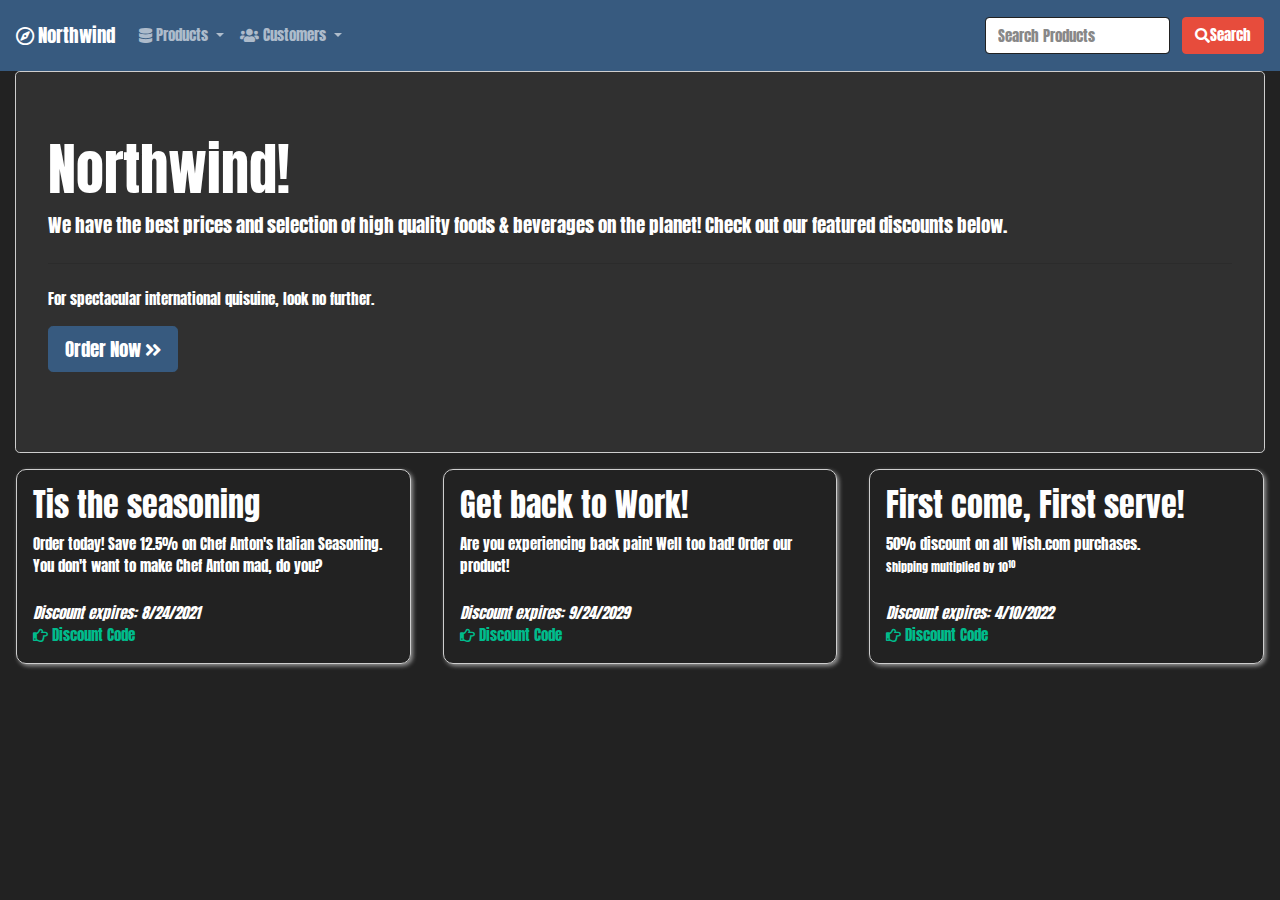
==== index.html @ 6a51f7da "Initial commit" ====
<!DOCTYPE html>
<html lang="en">
<head>
    <meta charset="UTF-8">
    <meta http-equiv="X-UA-Compatible" content="IE=edge">
    <meta name="viewport" content="width=device-width, initial-scale=1.0">
    <title>Assignment 1 - Bootstrap</title>
    <!--Font Awesome-->
    <link rel="stylesheet" href="https://cdnjs.cloudflare.com/ajax/libs/font-awesome/5.15.4/css/all.min.css" integrity="sha512-1ycn6IcaQQ40/MKBW2W4Rhis/DbILU74C1vSrLJxCq57o941Ym01SwNsOMqvEBFlcgUa6xLiPY/NS5R+E6ztJQ==" crossorigin="anonymous" referrerpolicy="no-referrer" />
    <!--Bootstrap CSS-->
        <!--<link rel="stylesheet" href="https://stackpath.bootstrapcdn.com/bootstrap/4.2.1/css/bootstrap.min.css" integrity="sha384-GJzZqFGwb1QTTN6wy59ffF1BuGJpLSa9DkKMp0DgiMDm4iYMj70gZWKYbI706tWS" crossorigin="anonymous">-->
    <link href="css/bootstrap.min.css" rel="stylesheet" />
    <!-- google font -->
    <link href="https://fonts.googleapis.com/css?family=Lato" rel="stylesheet">
    <!-- custom css -->
    <link href="css/client.css" rel="stylesheet" />
    <style>
        @import url('https://fonts.googleapis.com/css2?family=Anton&display=swap');
    </style>
</head>
<body>

    <!-- toast -->
    <div id="toast" class="toast">
    <div class="toast-header">
        <strong class="mr-auto" id="product">Product Name</strong>
        <button type="button" class="ml-2 mb-1 close" data-dismiss="toast" aria-label="Close">
            <span aria-hidden="true">&times;</span>
        </button>
    </div>
    <div class="toast-body">
        Discount Code: <strong id="code">CODE</strong>
    </div>
    </div>

     <!-- navbar -->
     <nav class="navbar navbar-expand-md navbar-dark bg-primary">
        <a class="navbar-brand" href="#"><i class="far fa-compass"></i>&nbspNorthwind</a>
        <!--Nav Items-->
        <button class="navbar-toggler" type="button" data-toggle="collapse" data-target="#navbarSupportedContent" aria-controls="navbarSupportedContent" aria-expanded="false" aria-label="Toggle navigation">
            <span class="navbar-toggler-icon"></span>
        </button>
        <div class="collapse navbar-collapse" id="navbarSupportedContent">
            <ul class="navbar-nav mr-auto">
                <li class="nav-item dropdown">
                    <a class="nav-link dropdown-toggle" href="#" id="productDropdown" role="button" data-toggle="dropdown" aria-haspopup="true" aria-expanded="false">
                        <i class="fas fa-database"></i>&nbspProducts
                    </a>
                    <div class="dropdown-menu" aria-labelledby="productDropdown">
                        <a class="dropdown-item" href="#"><i class="fab fa-audible"></i>&nbspBrowse Categories</a>
                        <a class="dropdown-item" href="#"><i class="fas fa-search"></i>&nbspProduct Search</a>
                        <div class="dropdown-divider"></div>
                        <a class="dropdown-item" href="#"><i class="fas fa-tag"></i>&nbspCurrent Discounts</a>
                    </div>
                </li>
                <li class="nav-item dropdown">
                    <a class="nav-link dropdown-toggle" href="#" id="customerDropdown" role="button" data-toggle="dropdown" aria-haspopup="true" aria-expanded="false">
                        <i class="fas fa-users"></i>&nbspCustomers
                    </a>
                    <div class="dropdown-menu" aria-labelledby="customerDropdown">
                        <a class="dropdown-item" href="#"><i class="fas fa-user-circle"></i>&nbspAccount</a>
                        <a class="dropdown-item" href="#"><i class="fas fa-user-plus"></i>&nbspRegister</a>
                        <a class="dropdown-item" href="#"><i class="fas fa-sign-in-alt"></i>&nbspSign In</a>
                    </div>
                </li>
            </ul>
            <form class="form-inline ml-auto d-none d-md-block">
                <input class="form-control mr-sm-2" type="search" placeholder="Search Products" aria-label="Search">
                <button class="btn btn-danger my-2 my-sm-0" type="submit"><i class="fas fa-search"></i><span>Search</span></button>
            </form>
        </div>
    </nav>

    <div class="container-fluid">
        <div class="jumbotron container-f mb-0">
            <h1 class="display-4">Northwind!</h1>
            <p class="lead">We have the best prices and selection of high quality foods & beverages on the planet! Check out our featured discounts below.</p>
            <hr class="my-4">
            <p>For spectacular international quisuine, look no further.</p>
            <p class="lead">
              <a class="btn btn-primary btn-lg" href="#" role="button">Order Now&nbsp<i class="fas fa-angle-double-right"></i></a>
            </p>
          </div>
        <!-- grid -->
        <div class="row">
            <div class="col-md m-3 p-3 discounts">
                <h3>Tis the seasoning</h3>
                <div class="mb-4">
                    Order today! Save 12.5% on Chef Anton's Italian Seasoning.
                    You don't want to make Chef Anton mad, do you?
                </div>
                <i>Discount expires: 8/24/2021</i><br />
                <a href="#" class="code" data-code="CAIS229" data-name="Chef Anton's Italian Seasoning"><i class="far fa-hand-point-right"></i> Discount Code</a>
            </div>
            <div class="col-md m-3 p-3 discounts">
                <h3>Get back to Work!</h3>
                <div class="mb-4">
                    Are you experiencing back pain! Well too bad!
                    Order our product!
                </div>
                <i>Discount expires: 9/24/2029</i><br />
                <a href="#" class="code" data-code="BACKPAIN99" data-name="Back Pain Supplement"><i class="far fa-hand-point-right"></i> Discount Code</a>
            </div>
            <div class="col-md m-3 p-3 discounts">
                <h3>First come, First serve!</h3>
                <div class="mb-4">
                    50% discount on all Wish.com purchases.
                    <p><small>Shipping multiplied by 10<sup>10</sup></small></p>
                </div>
                <i>Discount expires: 4/10/2022</i><br />
                <a href="#" class="code" data-code="IWISHED" data-name="Wish.com Discount"><i class="far fa-hand-point-right"></i> Discount Code</a>
            </div>
        </div>
    </div>

    <!--jQuery and Bootstrap Js-->
    <script src="https://ajax.googleapis.com/ajax/libs/jquery/3.6.0/jquery.min.js"></script>
    <script src="https://cdn.jsdelivr.net/npm/bootstrap@4.6.0/dist/js/bootstrap.bundle.min.js" integrity="sha384-Piv4xVNRyMGpqkS2by6br4gNJ7DXjqk09RmUpJ8jgGtD7zP9yug3goQfGII0yAns" crossorigin="anonymous"></script>
    <!-- custom js-->
    <script src="js/scripts.js"></script>
</body>
</html>
---- css/client.css ----
body {
    font-family: 'Anton', sans-serif;
}

.discounts {
    border-radius: 10px;
    box-shadow: 2px 2px 4px 0 rgba(150,150,150,1);
}

.jumbotron, .discounts {
    border: 1px solid #cecece;
}

.toast {
    position: absolute;
    top: 75px;
    right: 10px;
}
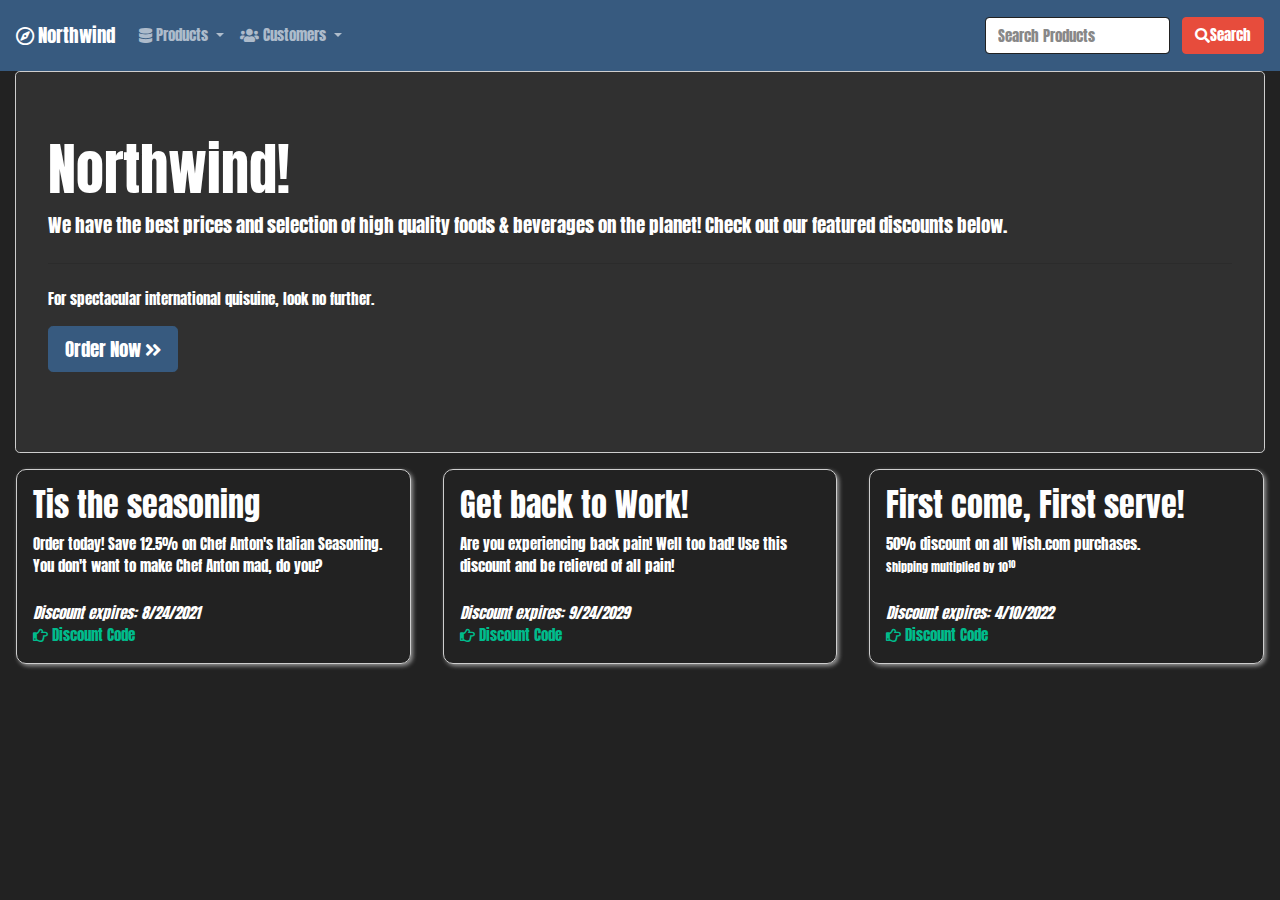
==== commit bb567f22: "Changed text." ====
--- a/index.html
+++ b/index.html
@@ -96,7 +96,7 @@
                 <h3>Get back to Work!</h3>
                 <div class="mb-4">
                     Are you experiencing back pain! Well too bad!
-                    Order our product!
+                    Use this discount and be relieved of all pain!
                 </div>
                 <i>Discount expires: 9/24/2029</i><br />
                 <a href="#" class="code" data-code="BACKPAIN99" data-name="Back Pain Supplement"><i class="far fa-hand-point-right"></i> Discount Code</a>
